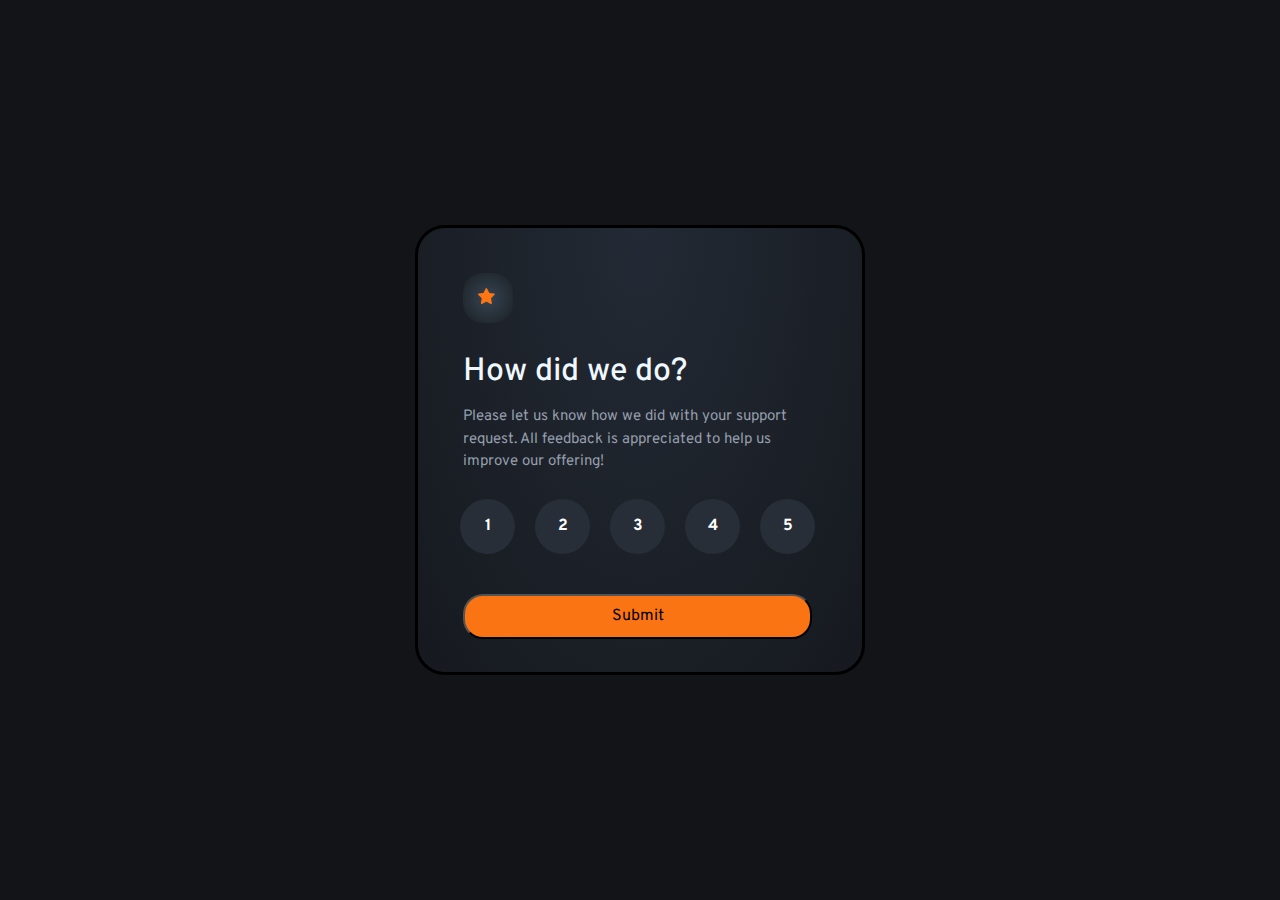
==== index.html @ 2d47b3bd "Se subieron los archivos del proyecto." ====
<!DOCTYPE html>
<html lang="en">

<head>
  <meta charset="UTF-8">
  <meta name="viewport" content="width=device-width, initial-scale=1.0">
  <link rel="preconnect" href="https://fonts.googleapis.com">
  <link rel="preconnect" href="https://fonts.gstatic.com" crossorigin>
  <link
    href="https://fonts.googleapis.com/css2?family=Big+Shoulders+Display:wght@100..900&family=Lexend+Deca:wght@100..900&family=Overpass:ital,wght@0,100..900;1,100..900&family=Red+Hat+Display:ital,wght@0,300..900;1,300..900&family=Satisfy&display=swap"
    rel="stylesheet">
  <link rel="stylesheet" href="reset.css">
  <link rel="stylesheet" href="style.css">
  <link rel="stylesheet" href="responsive.css">
  <!-- displays site properly based on user's device -->

  <link rel="icon" type="image/png" sizes="32x32" href="./images/favicon-32x32.png">

  <title>Frontend Mentor | Interactive rating component</title>

  <!-- Feel free to remove these styles or customise in your own stylesheet 👍 -->
  <style>
    .attribution {
      font-size: 11px;
      text-align: center;
    }

    .attribution a {
      color: hsl(228, 45%, 44%);
    }
  </style>
</head>
<body>
  <div id="container">
    <div id="text-container">
      <div id="icon-container">
        <img src="images/icon-star.svg" alt="">
      </div>
      <h1 class="title">How did we do?</h1>
      <p>Please let us know how we did with your support request. All feedback is appreciated
        to help us improve our offering!
      </p>
    </div>
    <div>
      <form action="thanks.html">
        <div class="rating-container">
          <label>
            <input type="radio" name="rating" value="1">
            <div class="circle">1</div>
          </label>
          <label>
            <input type="radio" name="rating" value="2">
            <div class="circle">2</div>
          </label>
          <label>
            <input type="radio" name="rating" value="3">
            <div class="circle">3</div>
          </label>
          <label>
            <input type="radio" name="rating" value="4">
            <div class="circle">4</div>
          </label>
          <label>
            <input type="radio" name="rating" value="5">
            <div class="circle">5</div>
          </label>
        </div>
        <div id="submit-container">
          <button id="submit">Submit</button>
        </div>
      </form>
    </div>
  </div>
  </div>
</body>

</html>
---- style.css ----
body {
  background-color: hsl(216, 12%, 8%);
  height: 100vh;
  display: flex;
  align-items: center;
  justify-content: center;
  font-family: "Overpass", sans-serif;
}

.title {
  font-weight: 500;
  margin-top: 25px;
  margin-bottom: 10px;
}

.rating-container {
  display: flex;
  gap: 10px;
  justify-content: center;
  align-items: center;
  margin: 10px 0;
}

input[type="radio"] {
  display: none;
}

.circle {
  margin: 5px;
  display: inline-block;
  width: 55px;
  height: 55px;
  background-color: hsl(215.29deg 17.89% 18.63%);
  color: white;
  text-align: center;
  line-height: 55px;
  border-radius: 50%;
  text-decoration: none;
  font-weight: bold;
  cursor: pointer;
}

.circle:hover{
  background-color: hsl(0, 0%, 100%);
  color: #22282f;
}

input[type="radio"]:checked + .circle {
  background-color: hsl(25, 97%, 53%);
  color: #22282f;
}

p {
  font-weight: 400;
  color: hsl(217, 12%, 63%);
  font-size: 15px;
}

input{
  background-color: #f0f8ff00;
  border-style: hidden;
  font-size: 0.5px;
}

#container {
  width: 450px;
  height: 450px;
  border: solid;
  border-color: black;
  background:
    radial-gradient(at center top, #28303dc9, hsl(215.29deg 23.29% 14.31% / 36%));
  border-radius: 30px;
  display: inline-block;
  color: aliceblue;
  padding: 45px 50px 20px 45px;
  font-optical-sizing: auto;
  font-style: normal;
}

#icon-container {
  padding: 15px;
  width: 50px;
  height: 50px;
  border-radius: 20px;
  filter: drop-shadow();
  background-image:
    radial-gradient(circle, #374555, #303b48, #28323b, #22282f, #1b1f23);
}

#text-container {
  margin-bottom: 20px;
}

#submit {
  margin-top: 25px;
  width: 100%;
  height: 45px;
  border-radius: 20px;
  cursor: pointer;
  background-color: hsl(25, 97%, 53%);
}

#submit:hover {
  background-color: hsl(0, 0%, 100%);
  color: #22282f;
}
---- responsive.css ----
@media (max-width: 480px) {
  body {
    height: 100vh;
    display: flex;
    align-items: center;
    justify-content: center;
  }

  .button {
    width: 45px;
    height: 45px;
    line-height: 45px;
    border-radius: 50%;
  }

  .title {
    font-weight: 500;
    margin-top: 10px;
    margin-bottom: 5px;
    font-size: 25px;
    
  }

  #container {
    width: 350px;
    height: 360px;
    padding: 20px 20px 20px 20px;
  }

  #icon-container {
    padding: 15px;
    width: 45px;
    height: 45px;
  }

  #submit {
    margin-top: 25px;
    width: 100%;
    height: 45px;
    border-radius: 20px;
    cursor: pointer;
    background-color: hsl(25, 97%, 53%)
  }

}
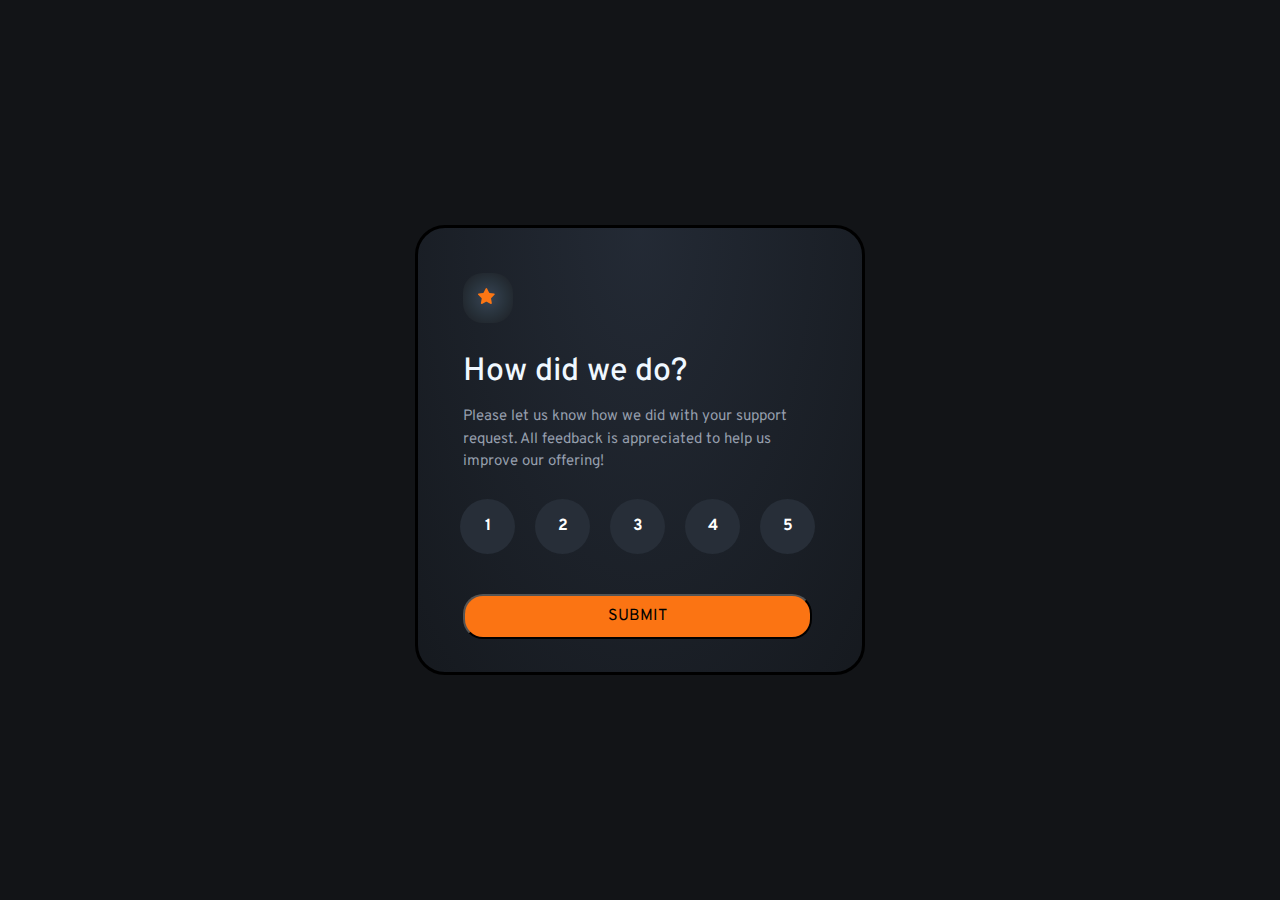
==== commit 0bb2fbd0: "Se cambió el texto del submit a mayúsculas." ====
--- a/index.html
+++ b/index.html
@@ -66,7 +66,7 @@
           </label>
         </div>
         <div id="submit-container">
-          <button id="submit">Submit</button>
+          <button id="submit">SUBMIT</button>
         </div>
       </form>
     </div>
